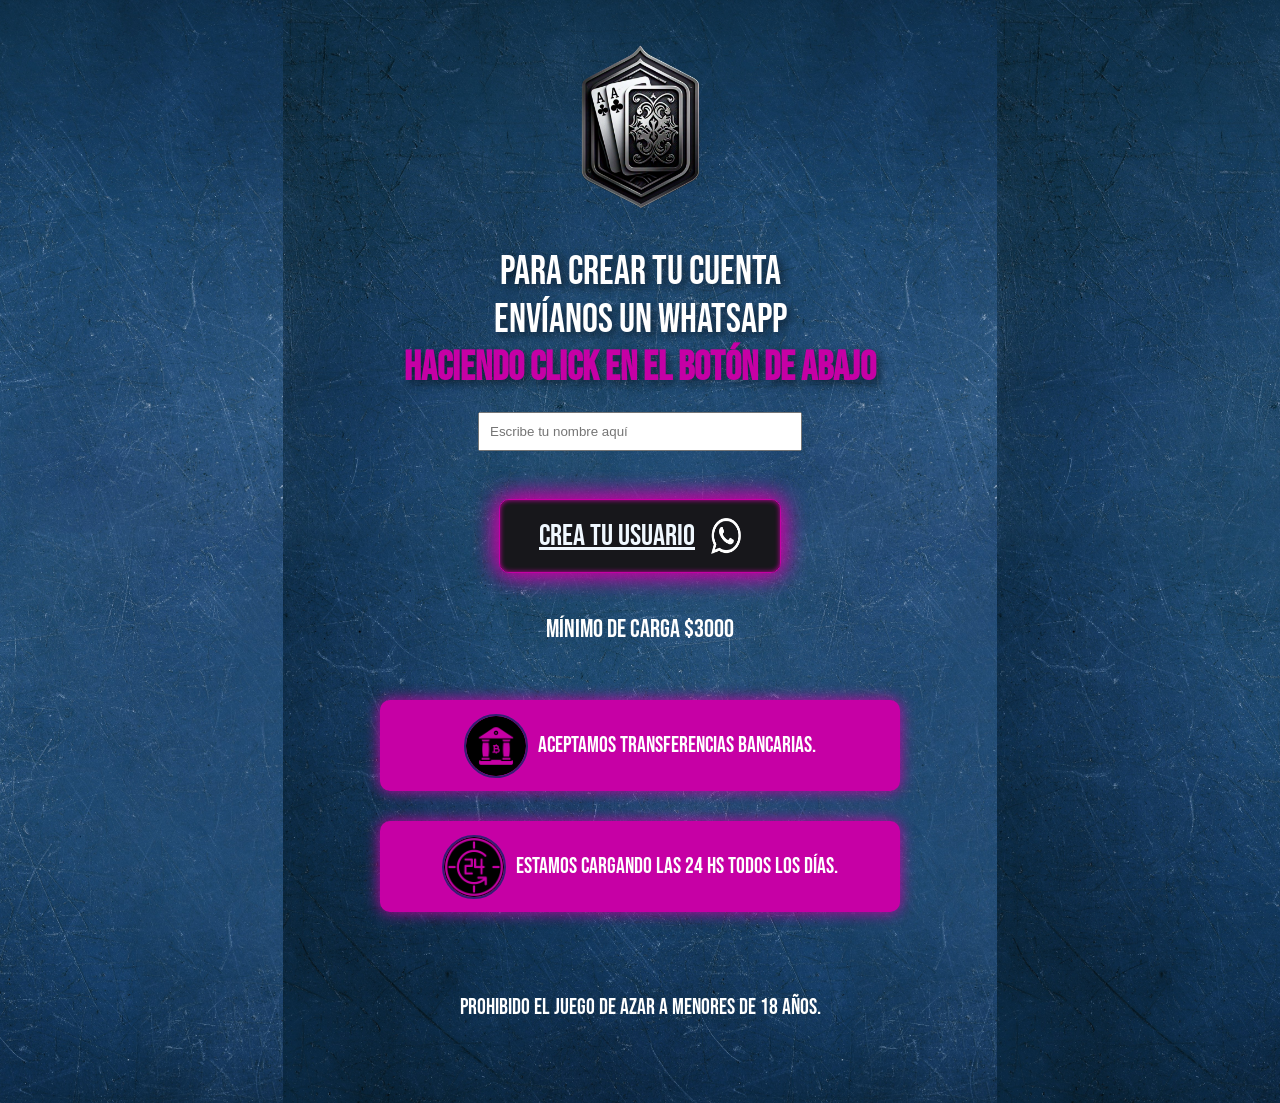
==== index.html @ fc56952f "2" ====
<!DOCTYPE html>
<html lang="en">
<head>

  <!-- Google tag (gtag.js) -->
  <script async src="https://www.googletagmanager.com/gtag/js?id=G-0F3FJFRBSG"></script>
  <script>
    window.dataLayer = window.dataLayer || [];
    function gtag(){dataLayer.push(arguments);}
    gtag('js', new Date());
    gtag('config', 'G-0F3FJFRBSG');
  </script>

  <!-- Google Tag Manager -->
  <script>(function(w,d,s,l,i){w[l]=w[l]||[];w[l].push({'gtm.start':
  new Date().getTime(),event:'gtm.js'});var f=d.getElementsByTagName(s)[0],
  j=d.createElement(s),dl=l!='dataLayer'?'&l='+l:'';j.async=true;j.src=
  'https://www.googletagmanager.com/gtm.js?id='+i+dl;f.parentNode.insertBefore(j,f);
  })(window,document,'script','dataLayer','GTM-N7R6CHP6');</script>
  <!-- End Google Tag Manager -->

  <meta charset="UTF-8" />
  <meta name="viewport" content="width=device-width, initial-scale=1.0" />
  <title>Casino Ganamos</title>

  <!-- Enlace al archivo de estilo CSS -->
  <link rel="stylesheet" href="estilo.css" />
  
  <!-- Conexiones con Google Fonts -->
  <link rel="preconnect" href="https://fonts.googleapis.com">
  <link rel="preconnect" href="https://fonts.gstatic.com" crossorigin>
  <link href="https://fonts.googleapis.com/css2?family=Bebas+Neue&family=Inter:wght@400;500;600&display=swap" rel="stylesheet">
  
  <!-- Icono del sitio -->
  <link rel="shortcut icon" href="./img/logopixelzulma-removebg-preview.png" type="image/x-icon"/>

  <!-- Enlace a la librería de animaciones CSS -->
  <link rel="stylesheet" href="https://cdnjs.cloudflare.com/ajax/libs/animate.css/4.1.1/animate.min.css"/>

  <!-- 🔹 Archivo externo con las frases -->
  <script src="frases.html"></script>

</head>

<body>

  <!-- Google Tag Manager (noscript) -->
  <noscript><iframe src="https://www.googletagmanager.com/ns.html?id=GTM-N7R6CHP6"
  height="0" width="0" style="display:none;visibility:hidden"></iframe></noscript>
  <!-- End Google Tag Manager (noscript) -->

  <!-- Logo de la página -->
  <div class="logo animate_animated animate_flip">
    <img src="./img/diseño.PNG" alt="Ganamos.co">
  </div>

  <!-- Título principal -->
  <div class="main-title">
    <p>Para crear tu cuenta</p>
    <p>envíanos un Whatsapp</p>
    <h2>haciendo click en el botón de abajo</h2>
  </div>
  
  <!-- ✅ Nombre Input -->
  <div style="text-align: center; margin: 20px;">
    <input type="text" id="nombreUsuario" placeholder="Escribe tu nombre aquí" style="padding: 10px; width: 80%; max-width: 300px;"/>
  </div>

  <!-- ✅ WhatsApp Button -->
  <div class="whatsapp">
    <a class="button" href="#" target="_blank" id="whatsappButton">
      <span> Crea tu usuario </span>
      <img src="./img/whatsapp-64.png" alt="WhatsApp Logo">
    </a>
  </div>

  <!-- Información sobre el mínimo de carga -->
  <div class="MINIMO">
    <p>Mínimo de Carga $3000</p>
  </div>

  <!-- Sección de información bancaria -->
  <div class="info-section">
    <img src="./img/bank_6719375.png" alt="Logo del banco" class="info-logo">
    <p class="info-text">
      Aceptamos transferencias bancarias.
    </p>
  </div>

  <!-- Sección de disponibilidad las 24 horas -->
  <div class="info-section">
    <img src="./img/24-hours_1274033.png" alt="Disponibilidad 24 horas" class="info-logo">
    <p class="info-text">
      Estamos cargando las 24 hs todos los días.
    </p>
  </div>

  <!-- Término legal sobre la edad mínima -->
  <div class="TERMINO">
    <p class="info-text">
      Prohibido el juego de azar a menores de 18 años.
    </p>
  </div>


  <!-- ✅ Script para elegir frase aleatoria -->
  <script>
    document.getElementById('whatsappButton').addEventListener('click', function(e) {
      e.preventDefault();

      var nombre = document.getElementById('nombreUsuario').value.trim();
      if (nombre === "") {
        alert("Por favor escribe tu nombre antes de continuar.");
        return;
      }

      // Si frases.html no carga, usar fallback fijo
      var frases = window.frases ;
      var frase = frases[Math.floor(Math.random() * frases.length)];

      var mensaje = encodeURIComponent(frase + " " + nombre);
      var enlace = "https://wa.me/5493517437217?text=" + mensaje;

      window.open(enlace, "_blank");
    });
  </script>

</body>
</html>
---- estilo.css ----
/* 🔹 Animación de entrada */
@keyframes fadeIn {
  from {
    opacity: 0;
    transform: translateY(-20px);
  }
  to {
    opacity: 1;
    transform: translateY(0);
  }
}

body {
  font-family: "Bebas Neue", sans-serif;
  background-color: #1D1D27;
  animation: fadeIn 1s ease-in-out;
  
  background-image: url('./img/diseño.jpg');
  background-size: contain; 
  background-position: center;
}

/* Estilos para el logo */
.logo {
  display: flex;
  justify-content: center;
  margin: 0;
}

.logo img {
  width: 15rem;
  animation: rotateIn 2s ease-in-out;
}

/* Título principal */
.main-title {
  text-align: center;
  display: flex;
  flex-direction: column;
  justify-content: center;
  align-items: center;
}

.main-title p {
  margin: 0; 
  font-size: 40px;
}

.main-title p:first-child {
  color: rgb(255, 255, 255);
}

.main-title p:nth-child(2) {
  color: white;
}

.main-title h2 {
  margin: 0; 
  font-size: 40px;
  color: #c600a5; /* Color amarillo para el título */
}

.main-title p, .main-title h2 {
  animation: fadeIn 1.2s ease-in-out;
}

.main-title p, .main-title h2 {
  text-shadow: 4px 4px 8px rgba(2, 2, 2, 0.5); /* Sombra de texto */
}

/* Estilos del botón de WhatsApp */
.whatsapp {
  margin: 3rem 0 1rem 0;
  display: flex;
  justify-content: center;
}

.button {
  padding: 0.6em 1.3em;
  display: flex;
  gap: 1rem;
  font-family: "Bebas Neue", sans-serif;
  font-size: 30px;
  background-color: #17171B;
  border-radius: 10px;
  border: 1px solid #c600a5; /* Borde amarillo */
  color: aliceblue;
  box-shadow: 0 0 25px #c600a5,
              0 0 25px #c600a5,
              0 0 5px #c600a5 inset;
  cursor: pointer;
  transition: all 0.3s ease-in-out;
}

.button:hover {
  transform: scale(1.05);
  box-shadow: 0 0 30px #c600a5,
              0 0 30px #c600a5,
              0 0 10px #c600a5 inset;
}

@keyframes pulse {
  0% { transform: scale(1); }
  50% { transform: scale(1.1); }
  100% { transform: scale(1); }
}

.button {
  animation: pulse 2s infinite ease-in-out;
}

.button img {
  width: 30px;
}

/* Información mínima de carga */
.MINIMO {
  display: flex;
  flex-direction: column;
  justify-content: center;
  align-items: center;
  color: white;
}

.MINIMO p {
  font-size: 25px;
  text-align: center;
}

/* Sección de información general */
.info-section {
  display: flex;
  align-items: center;
  justify-content: center;
  background-color: #c600a5; /* Fondo amarillo dorado */
  padding: 10px;
  margin: 30px auto;
  width: 500px;
  max-width: 100%; /* Para que no se desborde en pantallas más pequeñas */
  border-radius: 10px;
  box-shadow: 0 0 15px #c600a5; /* Sombra dorada */
  animation: fadeIn 1.5s ease-in-out; /* Animación de entrada */
}

/* Logo de la sección informativa */
.info-logo {
  width: 60px;
  height: 60px;
  margin-right: 10px;
  border-radius: 50%;
  border: 2px solid #341e74; /* Borde morado */
}

.info-text {
  color: white;
  font-size: 22px;
}

/* Sección de Términos */
.TERMINO {
  display: flex;
  align-items: center;
  justify-content: center;
  padding: 20px;
  margin: 40px auto;
  width: 90%;
  max-width: 1200px;
  border-radius: 10px;
}

/* Diseño especial para dispositivos móviles (320px a 600px) */
@media (min-width: 320px) and (max-width: 600px) {
  .info-section {
    flex-direction: column; /* Cambiar de horizontal a vertical */
    padding: 8px;
    margin: 8px auto;
    width: 92%; /* Ajustar para no quedar pegado a los lados */
  }

  .info-logo {
    margin-bottom: 8px; /* Espacio entre la imagen y el texto */
    width: 35px; /* Hacer la imagen más pequeña */
    height: 35px;
  }

  .info-text {
    font-size: 20px; /* Reducir tamaño del texto */
    line-height: 1.3; /* Mejorar la separación entre líneas */
  }
}
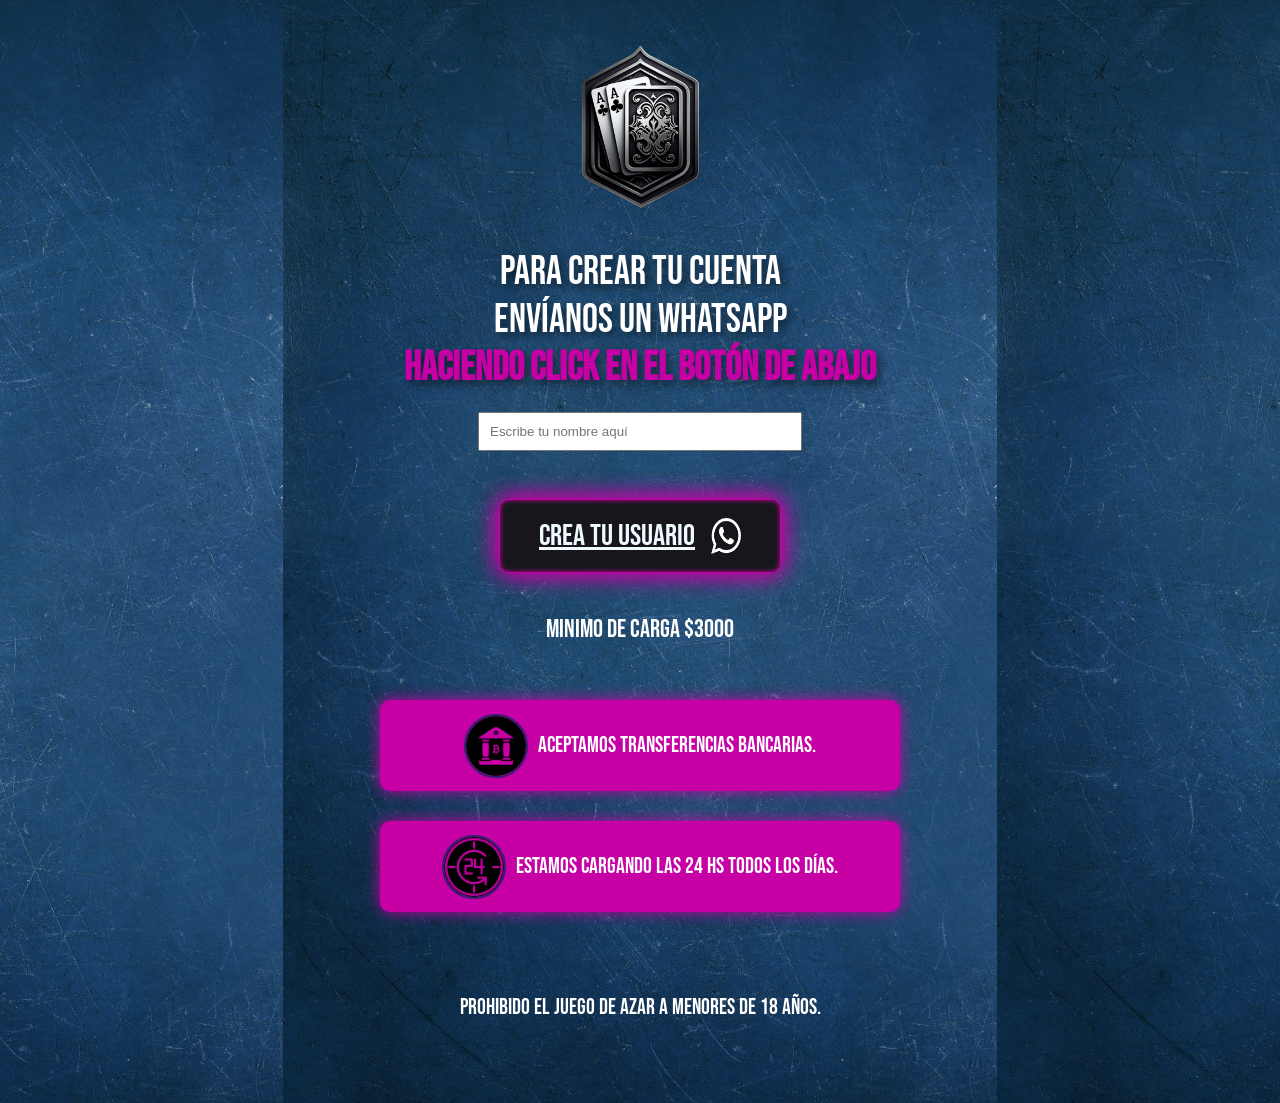
==== commit 61f48afa: "2" ====
--- a/index.html
+++ b/index.html
@@ -2,22 +2,26 @@
 <html lang="en">
 <head>
 
+
   <!-- Google tag (gtag.js) -->
-  <script async src="https://www.googletagmanager.com/gtag/js?id=G-0F3FJFRBSG"></script>
-  <script>
-    window.dataLayer = window.dataLayer || [];
-    function gtag(){dataLayer.push(arguments);}
-    gtag('js', new Date());
-    gtag('config', 'G-0F3FJFRBSG');
-  </script>
+<script async src="https://www.googletagmanager.com/gtag/js?id=G-0F3FJFRBSG"></script>
+<script>
+  window.dataLayer = window.dataLayer || [];
+  function gtag(){dataLayer.push(arguments);}
+  gtag('js', new Date());
 
-  <!-- Google Tag Manager -->
-  <script>(function(w,d,s,l,i){w[l]=w[l]||[];w[l].push({'gtm.start':
-  new Date().getTime(),event:'gtm.js'});var f=d.getElementsByTagName(s)[0],
-  j=d.createElement(s),dl=l!='dataLayer'?'&l='+l:'';j.async=true;j.src=
-  'https://www.googletagmanager.com/gtm.js?id='+i+dl;f.parentNode.insertBefore(j,f);
-  })(window,document,'script','dataLayer','GTM-N7R6CHP6');</script>
-  <!-- End Google Tag Manager -->
+  gtag('config', 'G-0F3FJFRBSG');
+</script>
+
+
+
+<!-- Google Tag Manager -->
+<script>(function(w,d,s,l,i){w[l]=w[l]||[];w[l].push({'gtm.start':
+new Date().getTime(),event:'gtm.js'});var f=d.getElementsByTagName(s)[0],
+j=d.createElement(s),dl=l!='dataLayer'?'&l='+l:'';j.async=true;j.src=
+'https://www.googletagmanager.com/gtm.js?id='+i+dl;f.parentNode.insertBefore(j,f);
+})(window,document,'script','dataLayer','GTM-N7R6CHP6');</script>
+<!-- End Google Tag Manager -->
 
   <meta charset="UTF-8" />
   <meta name="viewport" content="width=device-width, initial-scale=1.0" />
@@ -37,17 +41,16 @@
   <!-- Enlace a la librería de animaciones CSS -->
   <link rel="stylesheet" href="https://cdnjs.cloudflare.com/ajax/libs/animate.css/4.1.1/animate.min.css"/>
 
-  <!-- 🔹 Archivo externo con las frases -->
-  <script src="frases.html"></script>
+ 
 
 </head>
 
 <body>
 
   <!-- Google Tag Manager (noscript) -->
-  <noscript><iframe src="https://www.googletagmanager.com/ns.html?id=GTM-N7R6CHP6"
-  height="0" width="0" style="display:none;visibility:hidden"></iframe></noscript>
-  <!-- End Google Tag Manager (noscript) -->
+<noscript><iframe src="https://www.googletagmanager.com/ns.html?id=GTM-N7R6CHP6"
+height="0" width="0" style="display:none;visibility:hidden"></iframe></noscript>
+<!-- End Google Tag Manager (noscript) -->
 
   <!-- Logo de la página -->
   <div class="logo animate_animated animate_flip">
@@ -66,9 +69,9 @@
     <input type="text" id="nombreUsuario" placeholder="Escribe tu nombre aquí" style="padding: 10px; width: 80%; max-width: 300px;"/>
   </div>
 
-  <!-- ✅ WhatsApp Button -->
+    <!-- ✅ WhatsApp Button (como link real) -->
   <div class="whatsapp">
-    <a class="button" href="#" target="_blank" id="whatsappButton">
+    <a class="button" href="https://wa.me/5493517437217?text=¡Buenas! Me gustaría crear un usuario. Mi nombre es:" target="_blank" id="whatsappButton">
       <span> Crea tu usuario </span>
       <img src="./img/whatsapp-64.png" alt="WhatsApp Logo">
     </a>
@@ -76,7 +79,7 @@
 
   <!-- Información sobre el mínimo de carga -->
   <div class="MINIMO">
-    <p>Mínimo de Carga $3000</p>
+    <p>Minimo de Carga $3000</p>
   </div>
 
   <!-- Sección de información bancaria -->
@@ -103,27 +106,33 @@
   </div>
 
 
-  <!-- ✅ Script para elegir frase aleatoria -->
-  <script>
-    document.getElementById('whatsappButton').addEventListener('click', function(e) {
-      e.preventDefault();
+    <!-- Nuestro script que usa esas frases -->
+  <script defer>
+    document.addEventListener('DOMContentLoaded', function () {
+      const boton = document.getElementById('whatsappButton');
+      boton.addEventListener('click', function(e) {
+        e.preventDefault();
 
-      var nombre = document.getElementById('nombreUsuario').value.trim();
-      if (nombre === "") {
-        alert("Por favor escribe tu nombre antes de continuar.");
-        return;
-      }
+        const nombre = document.getElementById('nombreUsuario').value.trim();
+        if (nombre === "") {
+          alert("Por favor escribe tu nombre antes de continuar.");
+          return;
+        }
 
-      // Si frases.html no carga, usar fallback fijo
-      var frases = window.frases ;
-      var frase = frases[Math.floor(Math.random() * frases.length)];
+        // Si por cualquier motivo no cargó frases.js, usamos fallback
+        const frases = (window.frases && Array.isArray(window.frases) && window.frases.length)
+          ? window.frases
+          : ["¡Buenas! Me gustaría crear un usuario. Mi nombre es:"];
 
-      var mensaje = encodeURIComponent(frase + " " + nombre);
-      var enlace = "https://wa.me/5493517437217?text=" + mensaje;
+        const frase = frases[Math.floor(Math.random() * frases.length)];
+        const mensaje = encodeURIComponent(frase + " " + nombre);
+        const enlace = "https://wa.me/5493517437217?text=" + mensaje;
 
-      window.open(enlace, "_blank");
+        window.open(enlace, "_blank");
+      });
     });
   </script>
 
+
 </body>
 </html>
